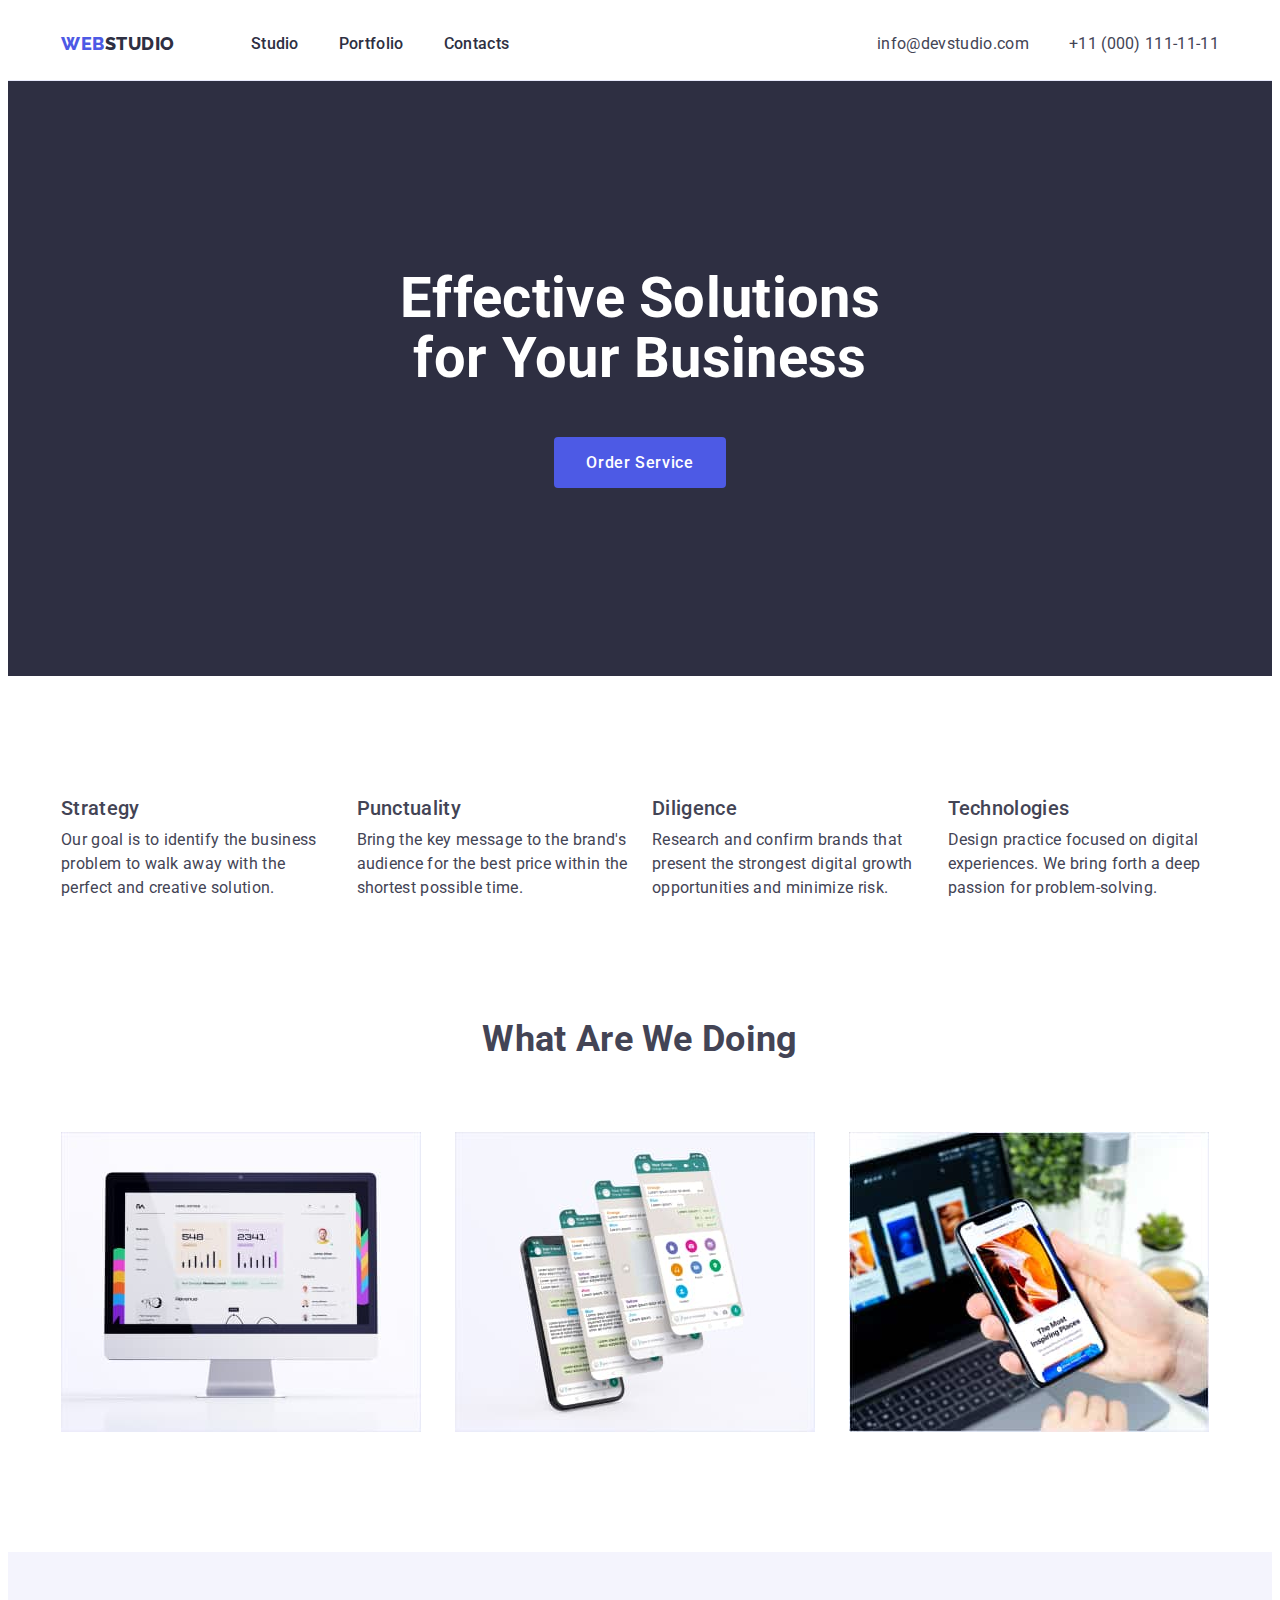
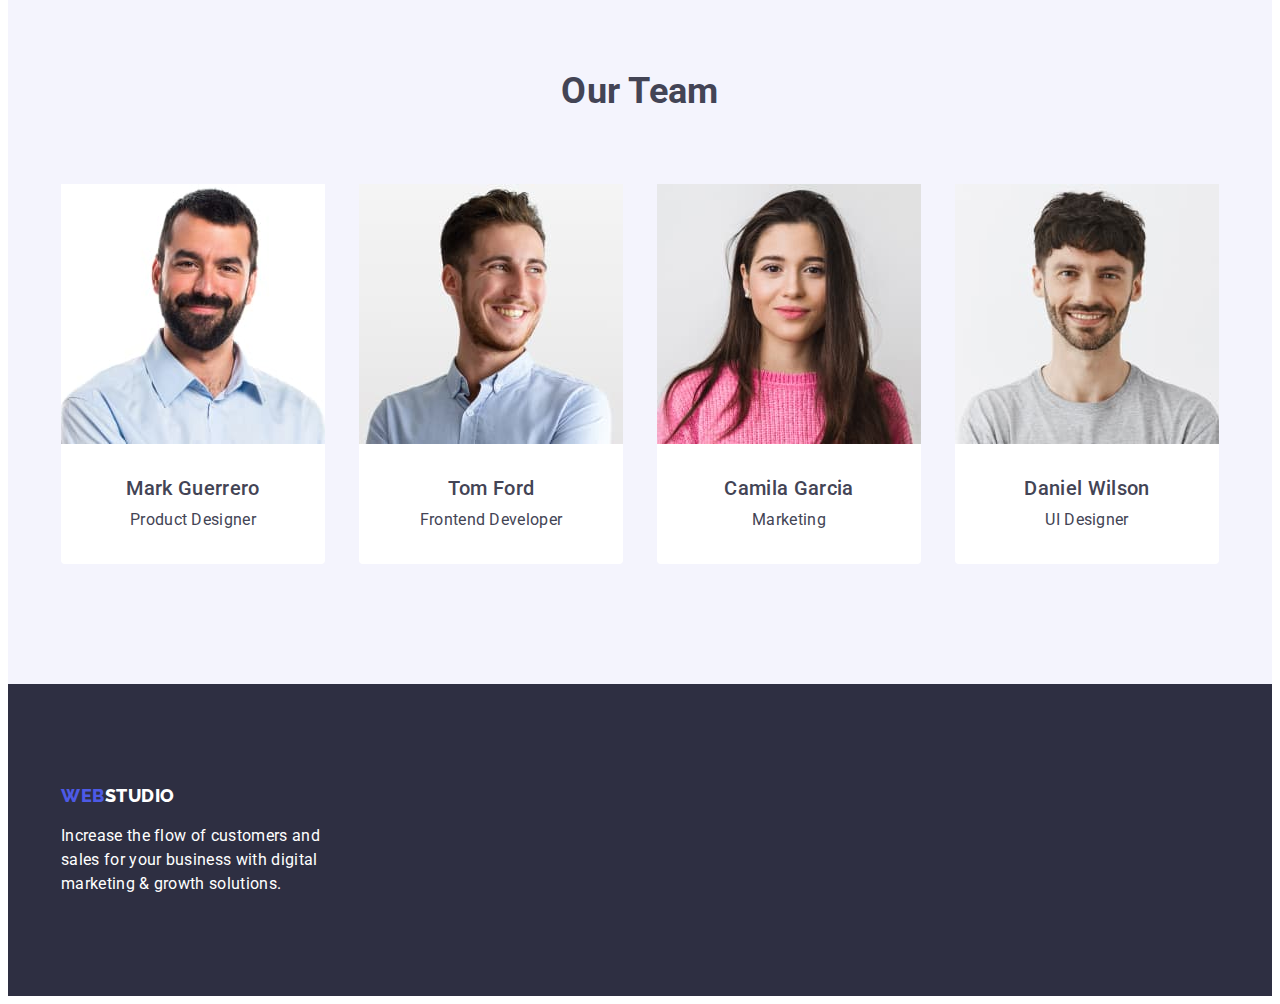
==== index.html @ 50c8d835 "hw3 duplicate" ====
<!DOCTYPE html>
<html lang="en">
  <head>
    <meta charset="UTF-8" />
    <meta http-equiv="X-UA-Compatible" content="IE=edge" />
    <meta name="viewport" content="width=device-width, initial-scale=1.0" />
    <link rel="preconnect" href="https://fonts.googleapis.com" />
    <link rel="preconnect" href="https://fonts.gstatic.com" crossorigin />
    <link
      href="https://fonts.googleapis.com/css2?family=Raleway:wght@800&family=Roboto:wght@400;500;700&display=swap"
      rel="stylesheet"
    />
    <link rel="stylesheet" href="https://cdnjs.cloudflare.com/ajax/libs/modern-normalize/1.1.0/modern-normalize.min.css" integrity="sha512-wpPYUAdjBVSE4KJnH1VR1HeZfpl1ub8YT/NKx4PuQ5NmX2tKuGu6U/JRp5y+Y8XG2tV+wKQpNHVUX03MfMFn9Q==" crossorigin="anonymous" referrerpolicy="no-referrer" />
    <link rel="stylesheet" href="./css/styles.css" />
    <title>Web Studio</title>
  </head>
  <body>
    <header class="page-header">
      <div class="header-container container">
        <nav class="main-navigation">
          <a class="logo-text" href="/index.html"><span class="logo-color">Web</span>Studio</a>
          <ul class="main-menu list">
            <li class="menu-item">
              <a class="menu-link" href="./index.html">Studio</a>
            </li>
            <li class="menu-item">
              <a class="menu-link" href="./portfolio.html">Portfolio</a>
            </li>
            <li class="menu-item"><a class="menu-link" href="">Contacts</a></li>
          </ul>
        </nav>
        <ul class="menu-contacts list">
          <li class="menu-contact-item">
            <a class="menu-contact-link" href="mailto:info@devstudio.com">info@devstudio.com</a>
          </li>
          <li class="menu-contact-item">
            <a class="menu-contact-link" href="tel:+110001111111">+11 (000) 111-11-11</a>
          </li>
        </ul>
      </div>
    </header>
    <main>
      <section class="hero">
        <h1 class="hero-title">Effective Solutions for Your Business</h1>
        <button class="hero-button" type="button">Order service</button>
      </section>
      <section class="about-section">
        <div class="container">
          <h2 class="hidden-heading">About Us</h2>
          <ul class="about-list list">
            <li class="about-list-item">
              <h3 class="about-list-heading">Strategy</h3>
              <p class="about-list-par">
                Our goal is to identify the business problem to walk away with the
                perfect and creative solution.
              </p>
            </li>
            <li class="about-list-item">
              <h3 class="about-list-heading">Punctuality</h3>
              <p class="about-list-par">
                Bring the key message to the brand's audience for the best price
                within the shortest possible time.
              </p>
            </li>
            <li class="about-list-item">
              <h3 class="about-list-heading">Diligence</h3>
              <p class="about-list-par">
                Research and confirm brands that present the strongest digital
                growth opportunities and minimize risk.
              </p>
            </li>
            <li class="about-list-item">
              <h3 class="about-list-heading">Technologies</h3>
              <p class="about-list-par">
                Design practice focused on digital experiences. We bring forth a
                deep passion for problem-solving.
              </p>
            </li>
          </ul>
        </div> 
      </section>
      <section class="we-do-section">
        <div class="container">
          <h2 class="do-section-heading">What are we doing</h2>
        <ul class="do-section-list list">
          <li class="do-section-item">
            <img
              src="./images/picture3.jpg"
              alt="Website example"
              width="360"/>
          </li>
          <li class="do-section-item">
            <img src="./images/picture2.jpg" alt="App example" width="360" />
          </li>
          <li class="do-section-item">
            <img
              src="./images/picture1.jpg"
              alt="Mobile version example"
              width="360"/>
          </li>
        </ul>
        </div>
      </section>
      <section class="our-team-section">
        <div class="container">
          <h2 class="team-section-heading">Our team</h2>
        <ul class="team-list list">
          <li class="team-member-card">
            <img
              src="./images/markguerrero.jpg"
              alt="Mark Guerrero's photo"
              width="264"/>
            <h3 class="team-member-name">Mark Guerrero</h3>
            <p class="member-job-title">Product Designer</p>
          </li>
          <li class="team-member-card">
            <img
              src="./images/tomford.jpg"
              alt="Tom Ford's photo"
              width="264"/>
            <h3 class="team-member-name">Tom Ford</h3>
            <p class="member-job-title">Frontend Developer</p>
          </li>
          <li class="team-member-card">
            <img
              src="./images/camilagarcia.jpg"
              alt="Camila Garcia's photo"
              width="264"/>
            <h3 class="team-member-name">Camila Garcia</h3>
            <p class="member-job-title">Marketing</p>
          </li>
          <li class="team-member-card">
            <img
              src="./images/danielwilson.jpg"
              alt="Daniel Wilson's photo"
              width="264"/>
            <h3 class="team-member-name">Daniel Wilson</h3>
            <p class="member-job-title">UI Designer</p>
          </li>
        </ul>
        </div>
      </section>
    </main>
    <footer class="footer-section">
      <div class="container">
        <a class="logo-footer" href="#"><span class="logo-color-footer">Web</span>Studio</a>
        <p class="footer-text">
          Increase the flow of customers and sales for your business with digital
          marketing & growth solutions.
        </p>
      </div>
    </footer>
  </body>
</html>
---- css/styles.css ----
:root {
    --primary-brand-color: #4D5AE5;
    --pressed-state-color: #404BBF;
    --light-mode-backgrounds: #F4F4FD;
    --accent-color: #E7E9FC;
    --success-color: #31D0AA;
    --overlays-shadows-headings: #2E2F42;
    --body-text: #434455;
    --helper-text: #8E8F99;
    --hero-bg: #2E2F42;

}

h1,
h2,
h3,
h4,
h5,
h6,
p,
ul {
    margin-top: 0;
    margin-bottom: 0;
}

img {
    display: block;
}

body {
    font-family: 'Roboto', sans-serif;
    font-weight: 400;
    font-size: 16px;
    line-height: 1.5;
    letter-spacing: 0.02em;
    color: var(--body-text);
}

.list {
    list-style: none;
    padding: 0;
}

.link {
    text-decoration: none;
}

.container {
    width: 1158px;
    padding: 0 15px;
    margin-left: auto;
    margin-right: auto;
}

.page-header {
    border-bottom: 1px solid var(--accent-color);
}

.header-container {
    display: flex;
    justify-content: space-between;
}

.main-navigation {
    display: flex;
    align-items: center;
}

.main-menu {
    display: flex;
}


.menu-item:not(:last-child) {
    margin-right: 40px;
}


.logo-text {
    display: inline-block;
    padding: 24px 0;
    margin-right: 76px;
    font-family: 'Raleway', sans-serif;
    font-weight: 800;
    font-size: 18px;
    line-height: 1.33;
    letter-spacing: 0.03em;
    text-transform: uppercase;
    color: var(--overlays-shadows-headings);
    text-decoration: none;
}

.logo-color {
    color: var(--primary-brand-color);
}

.menu-link {
    color: var(--overlays-shadows-headings);
    font-weight: 500;
    text-decoration: none;
    display: inline-block;
    padding: 24px 0;
}

.menu-link:hover,
.menu-link:focus {
    color: var(--primary-brand-color);
}

.menu-contacts {
    display: flex;
    align-items: center;
}

.menu-contacts .menu-contact-item:last-child {
    margin-left: 40px;
}

.menu-contact-link {
    display: inline-block;
    padding: 24px 0;
    text-decoration: none;
    color: #434455;
}

.menu-contact-link:hover,
.menu-contact-link:focus {
    color: var(--primary-brand-color);
}

.hero {
    background-color: var(--hero-bg);
    padding-top: 188px;
    padding-bottom: 188px;
}


.hero-title {
    font-weight: 700;
    font-size: 56px;
    line-height: 1.07;
    text-align: center;
    color: #FFFFFF;
    margin-bottom: 48px;
    max-width: 494px;
    margin-left: auto;
    margin-right: auto;
}

.hero-button {
    font-family: 'Roboto', sans-serif;
    font-size: 16px;
    background-color: var(--primary-brand-color);
    color: #FFFFFF;
    font-weight: 500;
    text-align: center;
    letter-spacing: 0.04em;
    cursor: pointer;
    text-transform: capitalize;
    padding: 16px 32px;
    border-radius: 4px;
    border-style: none;
    display: block;
    margin: 0 auto;

}

.hero-button:hover,
.hero-button:focus {
    background-color: var(--pressed-state-color);
}

.about-section {
    padding-top: 120px;
    padding-bottom: 60px;
}

.about-list {
    display: flex;
    gap: 24px;
}

.about-list-item {
    width: calc((100% - 72px) / 4);
}

/*
.about-list .about-list-item:not(:last-child) {
    margin-right: 24px;
}
*/

.do-section-list {
    display: flex;
    gap: 24px;
}

.do-section-item {
    flex-basis: calc((100% - 48px) / 3);
}

.we-do-section {
    padding-top: 60px;
    padding-bottom: 120px;
}

.team-section-heading,
.do-section-heading {
    font-weight: 700;
    font-size: 36px;
    line-height: 1.11;
    text-align: center;
    text-transform: capitalize;
    margin-bottom: 72px;
}

.about-list-heading,
.team-member-name {
    font-weight: 500;
    font-size: 20px;
    line-height: 1.2;
    margin-bottom: 8px;
}

.team-member-name {
    margin-top: 32px;
}

.member-job-title {
    margin-bottom: 32px;
}

.team-list {
    display: flex;
    justify-content: space-between;
}

.our-team-section {
    background-color: var(--light-mode-backgrounds);
    padding: 120px 0;
}

.team-member-card {
    text-align: center;
    background-color: #FFFFFF;
    border-radius: 0 0 4px 4px;
}

.footer-section {
    background-color: var(--hero-bg);
    padding-top: 100px;
    padding-bottom: 100px;
}

.footer-text {
    color: #FFFFFF;
    width: 264px;
}

.logo-footer {
    display: inline-block;
    font-family: 'Raleway', sans-serif;
    font-weight: 800;
    font-size: 18px;
    line-height: 1.33;
    letter-spacing: 0.03em;
    text-transform: uppercase;
    color: #FFFFFF;
    text-decoration: none;
    margin-bottom: 16px;
}

.logo-color-footer {
    color: var(--primary-brand-color);
}

.portfolio-section {
    padding-top: 96px;
    padding-bottom: 120px;
}

.hidden-heading {
    display: none;
}

.radio-btn-nav {
    display: flex;
    justify-content: center;
}

.radio-btn {
    padding: 12px 24px;
    border: 1px solid var(--accent-color);
    border-radius: 4px;

    font-family: 'Roboto', sans-serif;
    font-weight: 500;
    letter-spacing: 0.04em;
    font-size: 16px;
    color: var(--primary-brand-color);
    background-color: var(--light-mode-backgrounds);
    cursor: pointer;
}

.radio-btn-item:not(:last-child) {
    margin-right: 24px;
}

.radio-btn:hover,
.radio-btn:focus {
    color: #FFFFFF;
    background-color: var(--pressed-state-color);
}

.portfolio-item-name {
    margin-bottom: 8px;
    font-weight: 500;
    font-size: 20px;
    line-height: 1.2;
    color: var(--overlays-shadows-headings);
    letter-spacing: 0.02em;
}

.portfolio-item-category {
    color: var(--body-text);
    letter-spacing: 0.02em;
}

.portfolio-list {
    display: flex;
    flex-wrap: wrap;
    margin-top: 72px;
    column-gap: 24px;
    row-gap: 48px;
}

.portfolio-list-item {
    flex-basis: calc((100% - 48px)/3);
}

.list-item-border {
    border: 1px;
    border-top: 0;
    border-color: var(--accent-color);
    border-style: solid;
    padding: 32px 16px;
}
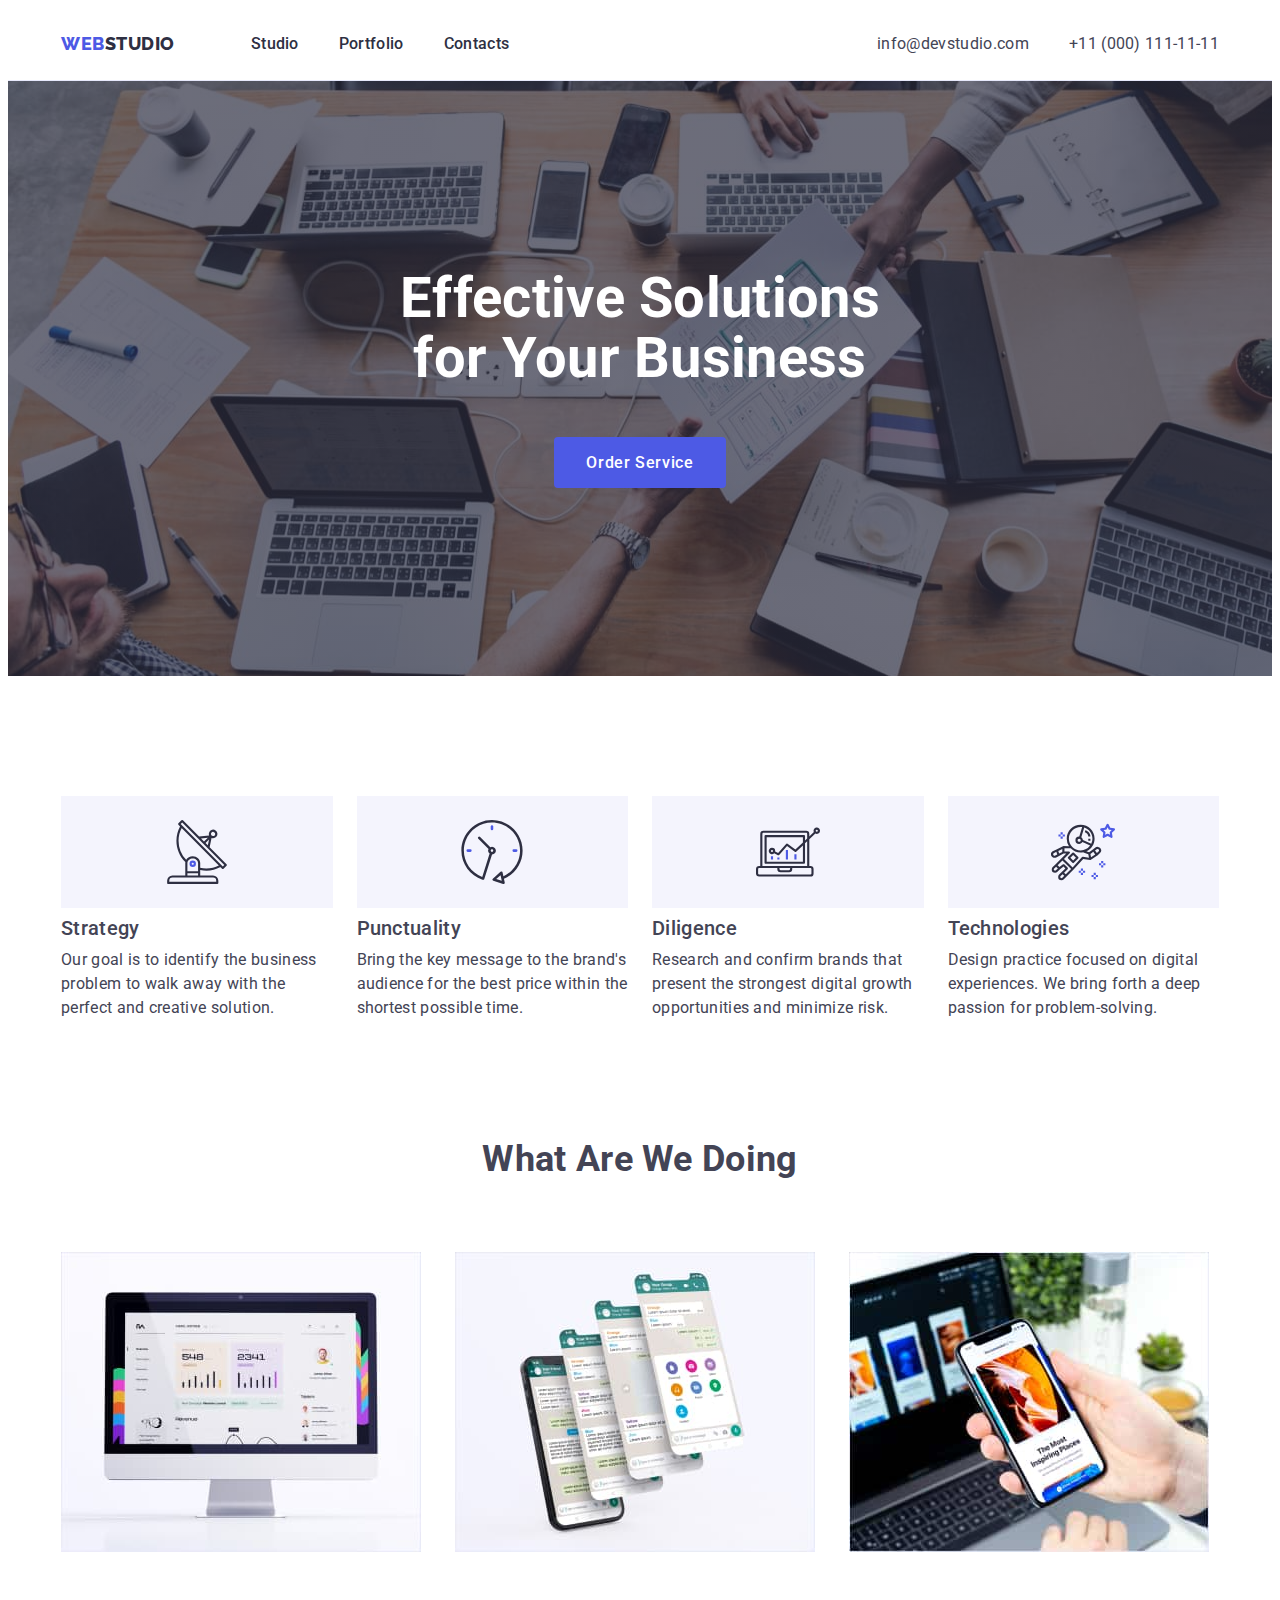
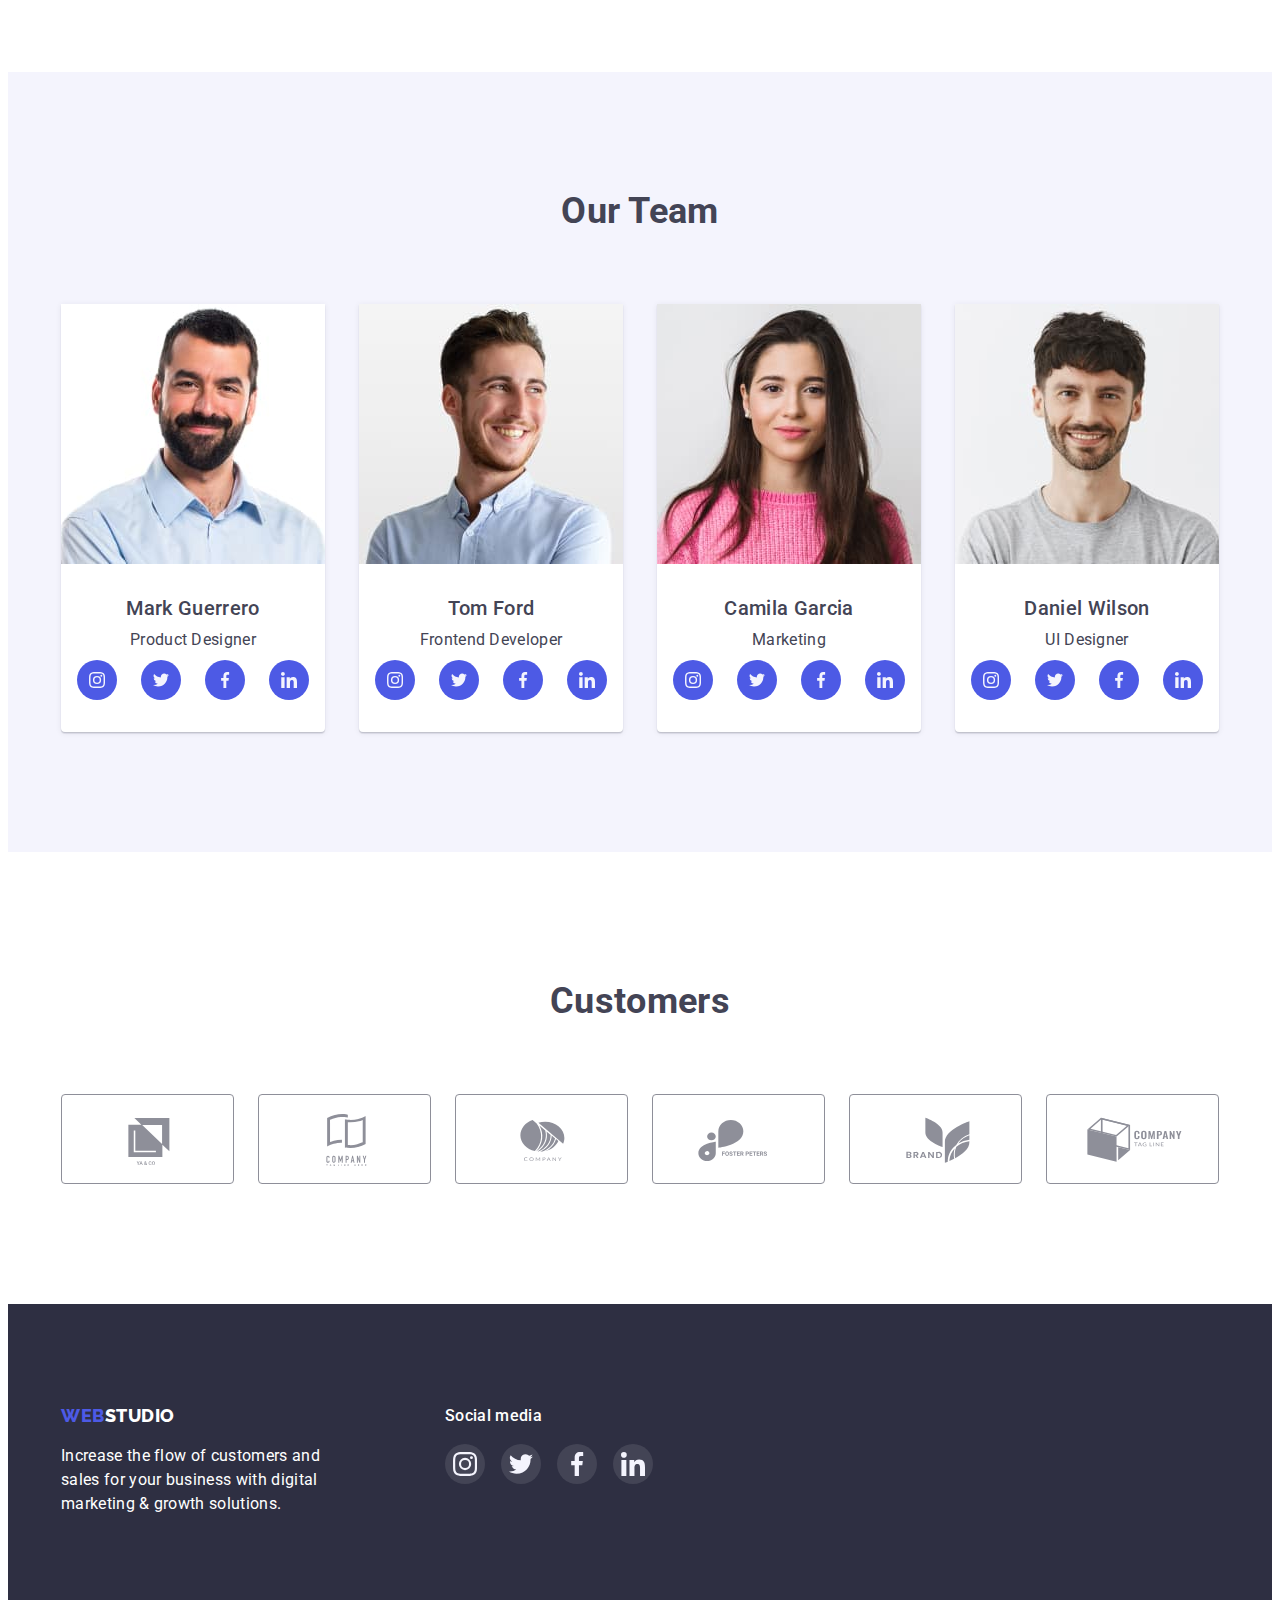
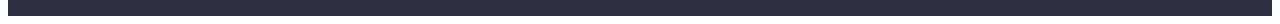
==== commit a958a2de: "hw4" ====
--- a/index.html
+++ b/index.html
@@ -49,6 +49,11 @@
           <h2 class="hidden-heading">About Us</h2>
           <ul class="about-list list">
             <li class="about-list-item">
+              <div class="about-icon-wrap">
+                <svg class="about-icon-item">
+                  <use href="./images/icons.svg#icon-antenna"></use>
+                </svg>
+              </div>
               <h3 class="about-list-heading">Strategy</h3>
               <p class="about-list-par">
                 Our goal is to identify the business problem to walk away with the
@@ -56,6 +61,11 @@
               </p>
             </li>
             <li class="about-list-item">
+              <div class="about-icon-wrap">
+                <svg class="about-icon-item">
+                  <use href="./images/icons.svg#icon-clock"></use>
+                </svg>
+              </div>
               <h3 class="about-list-heading">Punctuality</h3>
               <p class="about-list-par">
                 Bring the key message to the brand's audience for the best price
@@ -63,6 +73,11 @@
               </p>
             </li>
             <li class="about-list-item">
+              <div class="about-icon-wrap">
+                <svg class="about-icon-item">
+                  <use href="./images/icons.svg#icon-diagram"></use>
+                </svg>
+              </div>
               <h3 class="about-list-heading">Diligence</h3>
               <p class="about-list-par">
                 Research and confirm brands that present the strongest digital
@@ -70,6 +85,11 @@
               </p>
             </li>
             <li class="about-list-item">
+              <div class="about-icon-wrap">
+                <svg class="about-icon-item">
+                  <use href="./images/icons.svg#icon-astronaut"></use>
+                </svg>
+              </div>
               <h3 class="about-list-heading">Technologies</h3>
               <p class="about-list-par">
                 Design practice focused on digital experiences. We bring forth a
@@ -81,7 +101,7 @@
       </section>
       <section class="we-do-section">
         <div class="container">
-          <h2 class="do-section-heading">What are we doing</h2>
+          <h2 class="section-heading">What are we doing</h2>
         <ul class="do-section-list list">
           <li class="do-section-item">
             <img
@@ -103,7 +123,7 @@
       </section>
       <section class="our-team-section">
         <div class="container">
-          <h2 class="team-section-heading">Our team</h2>
+          <h2 class="section-heading">Our team</h2>
         <ul class="team-list list">
           <li class="team-member-card">
             <img
@@ -112,6 +132,36 @@
               width="264"/>
             <h3 class="team-member-name">Mark Guerrero</h3>
             <p class="member-job-title">Product Designer</p>
+            <ul class="team-soc-list list">
+              <li class="team-soc-item">
+                <a href="" class="team-soc-link">
+                  <svg class="team-social-icon">
+                    <use href="./images/icons.svg#icon-instagram"></use>
+                  </svg>
+                </a>
+              </li>
+              <li class="team-soc-item">
+                <a href="" class="team-soc-link">
+                  <svg class="team-social-icon">
+                    <use href="./images/icons.svg#icon-twitter"></use>
+                  </svg>
+                </a>
+              </li>
+              <li class="team-soc-item">
+                <a href="" class="team-soc-link">
+                  <svg class="team-social-icon">
+                    <use href="./images/icons.svg#icon-facebook"></use>
+                  </svg>
+                </a>
+              </li>
+              <li class="team-soc-item">
+                <a href="" class="team-soc-link">
+                  <svg class="team-social-icon">
+                    <use href="./images/icons.svg#icon-linkedin"></use>
+                  </svg>
+                </a>
+              </li>
+            </ul>
           </li>
           <li class="team-member-card">
             <img
@@ -120,6 +170,36 @@
               width="264"/>
             <h3 class="team-member-name">Tom Ford</h3>
             <p class="member-job-title">Frontend Developer</p>
+            <ul class="team-soc-list list">
+              <li class="team-soc-item">
+                <a href="" class="team-soc-link">
+                  <svg class="team-social-icon">
+                    <use href="./images/icons.svg#icon-instagram"></use>
+                  </svg>
+                </a>
+              </li>
+              <li class="team-soc-item">
+                <a href="" class="team-soc-link">
+                  <svg class="team-social-icon">
+                    <use href="./images/icons.svg#icon-twitter"></use>
+                  </svg>
+                </a>
+              </li>
+              <li class="team-soc-item">
+                <a href="" class="team-soc-link">
+                  <svg class="team-social-icon">
+                    <use href="./images/icons.svg#icon-facebook"></use>
+                  </svg>
+                </a>
+              </li>
+              <li class="team-soc-item">
+                <a href="" class="team-soc-link">
+                  <svg class="team-social-icon">
+                    <use href="./images/icons.svg#icon-linkedin"></use>
+                  </svg>
+                </a>
+              </li>
+            </ul>
           </li>
           <li class="team-member-card">
             <img
@@ -128,6 +208,36 @@
               width="264"/>
             <h3 class="team-member-name">Camila Garcia</h3>
             <p class="member-job-title">Marketing</p>
+            <ul class="team-soc-list list">
+              <li class="team-soc-item">
+                <a href="" class="team-soc-link">
+                  <svg class="team-social-icon">
+                    <use href="./images/icons.svg#icon-instagram"></use>
+                  </svg>
+                </a>
+              </li>
+              <li class="team-soc-item">
+                <a href="" class="team-soc-link">
+                  <svg class="team-social-icon">
+                    <use href="./images/icons.svg#icon-twitter"></use>
+                  </svg>
+                </a>
+              </li>
+              <li class="team-soc-item">
+                <a href="" class="team-soc-link">
+                  <svg class="team-social-icon">
+                    <use href="./images/icons.svg#icon-facebook"></use>
+                  </svg>
+                </a>
+              </li>
+              <li class="team-soc-item">
+                <a href="" class="team-soc-link">
+                  <svg class="team-social-icon">
+                    <use href="./images/icons.svg#icon-linkedin"></use>
+                  </svg>
+                </a>
+              </li>
+            </ul>
           </li>
           <li class="team-member-card">
             <img
@@ -136,18 +246,130 @@
               width="264"/>
             <h3 class="team-member-name">Daniel Wilson</h3>
             <p class="member-job-title">UI Designer</p>
+            <ul class="team-soc-list list">
+              <li class="team-soc-item">
+                <a href="" class="team-soc-link">
+                  <svg class="team-social-icon">
+                    <use href="./images/icons.svg#icon-instagram"></use>
+                  </svg>
+                </a>
+              </li>
+              <li class="team-soc-item">
+                <a href="" class="team-soc-link">
+                  <svg class="team-social-icon">
+                    <use href="./images/icons.svg#icon-twitter"></use>
+                  </svg>
+                </a>
+              </li>
+              <li class="team-soc-item">
+                <a href="" class="team-soc-link">
+                  <svg class="team-social-icon">
+                    <use href="./images/icons.svg#icon-facebook"></use>
+                  </svg>
+                </a>
+              </li>
+              <li class="team-soc-item">
+                <a href="" class="team-soc-link">
+                  <svg class="team-social-icon">
+                    <use href="./images/icons.svg#icon-linkedin"></use>
+                  </svg>
+                </a>
+              </li>
+            </ul>
           </li>
         </ul>
         </div>
       </section>
+      <section class="our-customers-section">
+        <h2 class="section-heading">Customers</h2>
+        <ul class="customers-list list container">
+          <li class="customer-card">
+            <a href="" class="customer-link">
+              <svg class="customer-logo">
+                <use href="./images/icons.svg#icon-client1"></use>
+              </svg>
+            </a>
+          </li>
+          <li class="customer-card">
+            <a href="" class="customer-link">
+              <svg class="customer-logo">
+                <use href="./images/icons.svg#icon-client2"></use>
+              </svg>
+            </a>
+          </li>
+          <li class="customer-card">
+            <a href="" class="customer-link">
+              <svg class="customer-logo">
+                <use href="./images/icons.svg#icon-client3"></use>
+              </svg>
+            </a>
+          </li>
+          <li class="customer-card">
+            <a href="" class="customer-link">
+              <svg class="customer-logo">
+                <use href="./images/icons.svg#icon-client4"></use>
+              </svg>
+            </a>
+          </li>
+          <li class="customer-card">
+            <a href="" class="customer-link">
+              <svg class="customer-logo">
+                <use href="./images/icons.svg#icon-client5"></use>
+              </svg>
+            </a>
+          </li>
+          <li class="customer-card">
+            <a href="" class="customer-link">
+              <svg class="customer-logo">
+                <use href="./images/icons.svg#icon-client6"></use>
+              </svg>
+            </a>
+          </li>
+        </ul>
+      </section>
     </main>
     <footer class="footer-section">
-      <div class="container">
+      <div class="footer-wrap container">
+        <div>
         <a class="logo-footer" href="#"><span class="logo-color-footer">Web</span>Studio</a>
         <p class="footer-text">
           Increase the flow of customers and sales for your business with digital
           marketing & growth solutions.
         </p>
+        </div>
+        <div>
+          <p class="footer-social-heading">Social media</p>
+          <ul class="footer-social-list list">
+            <li class="footer-social-item">
+              <a href="" class="footer-social-link">
+                <svg class="footer-soc-icon">
+                  <use href="./images/icons.svg#icon-instagram"></use>
+                </svg>
+              </a>
+            </li>
+            <li class="footer-social-item">
+              <a href="" class="footer-social-link">
+                <svg class="footer-soc-icon">
+                  <use href="./images/icons.svg#icon-twitter"></use>
+                </svg>
+              </a>
+            </li>
+            <li class="footer-social-item">
+              <a href="" class="footer-social-link">
+                <svg class="footer-soc-icon">
+                  <use href="./images/icons.svg#icon-facebook"></use>
+                </svg>
+              </a>
+            </li>
+            <li class="footer-social-item">
+              <a href="" class="footer-social-link">
+                <svg class="footer-soc-icon">
+                  <use href="./images/icons.svg#icon-linkedin"></use>
+                </svg>
+              </a>
+            </li>
+          </ul>
+        </div>
       </div>
     </footer>
   </body>
--- a/css/styles.css
+++ b/css/styles.css
@@ -130,6 +130,8 @@
 
 .hero {
     background-color: var(--hero-bg);
+    background-image: linear-gradient(rgba(46, 47, 66, 0.7), rgba(46, 47, 66, 0.7)), url(../images/hero-bg.jpg);
+    max-width: 1440px;
     padding-top: 188px;
     padding-bottom: 188px;
 }
@@ -168,6 +170,7 @@
 .hero-button:hover,
 .hero-button:focus {
     background-color: var(--pressed-state-color);
+    box-shadow: 0px 4px 4px rgba(0, 0, 0, 0.15);
 }
 
 .about-section {
@@ -184,6 +187,21 @@
     width: calc((100% - 72px) / 4);
 }
 
+.about-icon-wrap {
+    background-color: var(--light-mode-backgrounds);
+    padding-top: 24px;
+    padding-bottom: 24px;
+    margin-bottom: 8px;
+    display: flex;
+    justify-content: center;
+    align-items: center;
+}
+
+.about-icon-item {
+    max-width: 64px;
+    max-height: 64px;
+}
+
 /*
 .about-list .about-list-item:not(:last-child) {
     margin-right: 24px;
@@ -204,8 +222,7 @@
     padding-bottom: 120px;
 }
 
-.team-section-heading,
-.do-section-heading {
+.section-heading {
     font-weight: 700;
     font-size: 36px;
     line-height: 1.11;
@@ -227,7 +244,7 @@
 }
 
 .member-job-title {
-    margin-bottom: 32px;
+    margin-bottom: 8px;
 }
 
 .team-list {
@@ -244,12 +261,94 @@
     text-align: center;
     background-color: #FFFFFF;
     border-radius: 0 0 4px 4px;
-}
+    padding-bottom: 32px;
+    box-shadow: 0px 1px 6px rgba(46, 47, 66, 0.08), 0px 1px 1px rgba(46, 47, 66, 0.16), 0px 2px 1px rgba(46, 47, 66, 0.08);
+}
+
+.team-soc-list {
+    display: flex;
+    justify-content: center;
+    gap: 24px;
+}
+
+.team-soc-item {
+    width: 40px;
+    height: 40px;
+    background-color: var(--primary-brand-color);
+    border-radius: 50%;
+}
+
+.team-soc-item:hover,
+.team-soc-item:focus {
+    background-color: var(--pressed-state-color)
+}
+
+.team-soc-link {
+    width: 100%;
+    height: 100%;
+    display: flex;
+    justify-content: center;
+    align-items: center;
+}
+
+.team-social-icon {
+    width: 16px;
+    height: 16px;
+}
+
+.our-customers-section {
+    padding-top: 130px;
+    padding-bottom: 120px;
+}
+
+.customers-list {
+    display: flex;
+    gap: 24px;
+}
+
+.customer-card {
+    border-width: 1px;
+    border-style: solid;
+    border-color: var(--helper-text);
+    border-radius: 4px;
+    width: calc((100% - 120px) / 6);
+    height: 88px;
+}
+
+.customer-card:hover,
+.customer-card:focus {
+    border-color: var(--pressed-state-color);
+}
+
+.customer-link {
+    width: 100%;
+    height: 100%;
+    display: flex;
+    justify-content: center;
+    align-items: center;
+}
+
+.customer-logo {
+    width: 104px;
+    height: 56px;
+    fill: var(--helper-text);
+}
+
+.customer-card:hover .customer-logo,
+.customer-card:focus .customer-logo {
+    fill: var(--pressed-state-color);
+}
+
 
 .footer-section {
     background-color: var(--hero-bg);
     padding-top: 100px;
     padding-bottom: 100px;
+}
+
+.footer-wrap {
+    display: flex;
+    gap: 120px;
 }
 
 .footer-text {
@@ -274,6 +373,42 @@
     color: var(--primary-brand-color);
 }
 
+.footer-social-heading {
+    font-weight: 500;
+    color: #FFFFFF;
+    margin-bottom: 16px;
+}
+
+.footer-social-list {
+    display: flex;
+    gap: 16px;
+}
+
+.footer-social-item {
+    width: 40px;
+    height: 40px;
+    background-color: rgba(255, 255, 255, 0.1);
+    border-radius: 50%;
+}
+
+.footer-social-item:hover,
+.footer-social-item:focus {
+    background-color: #31D0AA;
+}
+
+.footer-social-link {
+    width: 100%;
+    height: 100%;
+    display: flex;
+    justify-content: center;
+    align-items: center;
+}
+
+.footer-soc-icon {
+    width: 24px;
+    height: 24px;
+}
+
 .portfolio-section {
     padding-top: 96px;
     padding-bottom: 120px;
@@ -309,7 +444,9 @@
 .radio-btn:hover,
 .radio-btn:focus {
     color: #FFFFFF;
+    border-color: var(--pressed-state-color);
     background-color: var(--pressed-state-color);
+    box-shadow: 0px 3px 1px rgba(0, 0, 0, 0.1), 0px 2px 1px rgba(0, 0, 0, 0.08), 0px 2px 2px rgba(0, 0, 0, 0.12);
 }
 
 .portfolio-item-name {
@@ -336,6 +473,12 @@
 
 .portfolio-list-item {
     flex-basis: calc((100% - 48px)/3);
+    box-shadow: 0px 1px 6px rgba(46, 47, 66, 0.08);
+}
+
+.portfolio-list-item:hover,
+.portfolio-list-item:focus {
+    box-shadow: 0px 1px 6px rgba(46, 47, 66, 0.08), 0px 1px 1px rgba(46, 47, 66, 0.16), 0px 2px 1px rgba(46, 47, 66, 0.08);
 }
 
 .list-item-border {
